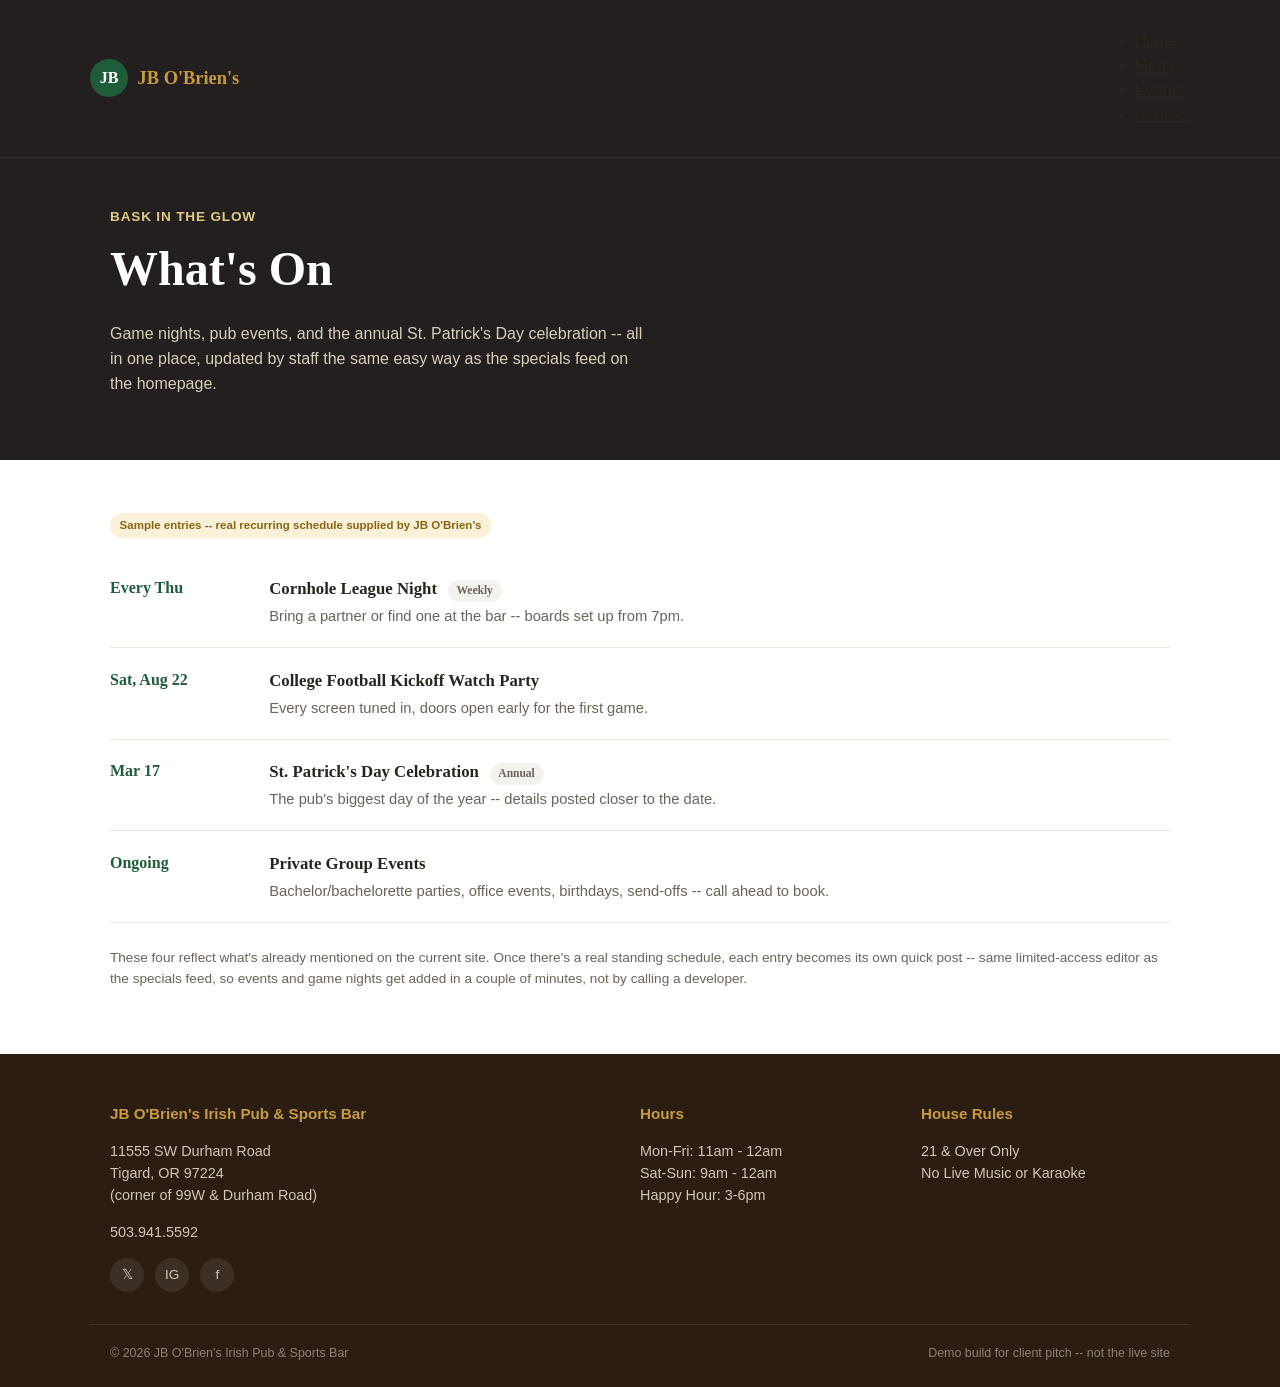
==== events.html @ f230a5fd "Add events.html for pub events page This file contains the HTML structure for the events page of JB " ====
<!DOCTYPE html>
<html lang="en">
<head>
<meta charset="UTF-8" />
<meta name="viewport" content="width=device-width, initial-scale=1.0" />
<title>Events -- JB O'Brien's Irish Pub & Sports Bar</title>
<link rel="stylesheet" href="style.css" />
</head>
<body>

<header>
  <div class="wrap nav-row">
    <a class="brand" href="index.html"><span class="mark">JB</span> JB O'Brien's</a>
    <ul class="links">
      <li><a href="index.html">Home</a></li>
      <li><a href="menu.html">Menu</a></li>
      <li><a class="active" href="events.html">Events</a></li>
      <li><a href="index.html#contact">Contact</a></li>
    </ul>
  </div>
</header>

<section class="page-banner">
  <div class="wrap">
    <div class="eyebrow">Bask in the glow</div>
    <h1>What's On</h1>
    <p style="color:#D8CFBB; max-width:34rem;">Game nights, pub events, and the annual
      St. Patrick's Day celebration -- all in one place, updated by staff the same easy way
      as the specials feed on the homepage.</p>
  </div>
</section>

<section>
  <div class="wrap">
    <span class="sample-flag">Sample entries -- real recurring schedule supplied by JB O'Brien's</span>

    <div class="event-row">
      <div class="when">Every Thu</div>
      <div>
        <h3>Cornhole League Night <span class="recurring-tag">Weekly</span></h3>
        <p>Bring a partner or find one at the bar -- boards set up from 7pm.</p>
      </div>
    </div>
    <div class="event-row">
      <div class="when">Sat, Aug 22</div>
      <div>
        <h3>College Football Kickoff Watch Party</h3>
        <p>Every screen tuned in, doors open early for the first game.</p>
      </div>
    </div>
    <div class="event-row">
      <div class="when">Mar 17</div>
      <div>
        <h3>St. Patrick's Day Celebration <span class="recurring-tag">Annual</span></h3>
        <p>The pub's biggest day of the year -- details posted closer to the date.</p>
      </div>
    </div>
    <div class="event-row">
      <div class="when">Ongoing</div>
      <div>
        <h3>Private Group Events</h3>
        <p>Bachelor/bachelorette parties, office events, birthdays, send-offs -- call ahead to book.</p>
      </div>
    </div>

    <p style="margin-top:1.5rem; font-size:.85rem; color:var(--grey);">
      These four reflect what's already mentioned on the current site. Once there's a real
      standing schedule, each entry becomes its own quick post -- same limited-access editor as
      the specials feed, so events and game nights get added in a couple of minutes, not by
      calling a developer.
    </p>
  </div>
</section>

<footer id="contact">
  <div class="wrap footer-grid">
    <div>
      <h4>JB O'Brien's Irish Pub &amp; Sports Bar</h4>
      <p>11555 SW Durham Road<br/>Tigard, OR 97224<br/>(corner of 99W &amp; Durham Road)</p>
      <p><a href="tel:5039415592">503.941.5592</a></p>
      <div class="social-row">
        <a href="https://twitter.com/jbobrienspub" aria-label="Twitter">&#120143;</a>
        <a href="https://www.instagram.com/jbobriens/" aria-label="Instagram">IG</a>
        <a href="https://www.facebook.com/JBOBriensIrishPub/" aria-label="Facebook">f</a>
      </div>
    </div>
    <div>
      <h4>Hours</h4>
      <p>Mon-Fri: 11am - 12am<br/>Sat-Sun: 9am - 12am<br/>Happy Hour: 3-6pm</p>
    </div>
    <div>
      <h4>House Rules</h4>
      <p>21 &amp; Over Only<br/>No Live Music or Karaoke</p>
    </div>
  </div>
  <div class="wrap legal-row">
    <span>&copy; 2026 JB O'Brien's Irish Pub &amp; Sports Bar</span>
    <span>Demo build for client pitch -- not the live site</span>
  </div>
</footer>

</body>
</html>
---- style.css ----
/* JB O'Brien's -- basic pitch demo (Landing + Menu + Events, no ordering automation) */
:root{
  --espresso:#231F1E;
  --espresso-2:#2b1d12;
  --gold:#C89B3C;
  --gold-light:#E3C98A;
  --green:#2E6F47;
  --green-dark:#1F5C3A;
  --rust:#9A2B2B;
  --cream:#F4F2EC;
  --ink:#2A241E;
  --grey:#6B6359;
  --white:#fff;
  --radius:14px;
  --maxw:1100px;
}
*{box-sizing:border-box;}
body{
  margin:0;
  font-family:Calibri, Arial, sans-serif;
  color:var(--ink);
  background:#fff;
  line-height:1.55;
}
h1,h2,h3{font-family:Cambria, Georgia, serif; margin:0 0 .4em;}
a{color:inherit;}
img{max-width:100%; display:block;}
.wrap{max-width:var(--maxw); margin:0 auto; padding:0 1.25rem;}
.btn{display:inline-block; padding:.75rem 1.4rem; border-radius:999px; font-weight:700; text-decoration:none; font-size:.95rem; border:2px solid transparent;}
.btn-gold{background:var(--gold); color:var(--espresso);}
.btn-outline{background:transparent; border-color:#fff; color:#fff;}
.btn-outline-dark{background:transparent; border-color:var(--espresso); color:var(--espresso);}

/* header / nav */
header{position:sticky; top:0; z-index:50; background:var(--espresso); border-bottom:1px solid rgba(255,255,255,.08);}
.nav-row{display:flex; align-items:center; justify-content:space-between; padding:.8rem 0; gap:1rem; flex-wrap:wrap;}
.brand{display:flex; align-items:center; gap:.6rem; font-family:Cambria, serif; font-weight:700; color:var(--gold); font-size:1.15rem; text-decoration:none;}
.brand .mark{width:38px;height:38px;border-radius:50%; background:var(--green-dark); color:#fff; display:flex; align-items:center; justify-content:center; font-family:Cambria, serif; font-weight:700; font-size:1rem;}
nav.links{display:flex; gap:1.6rem; list-style:none; margin:0; padding:0;}
nav.links a{color:#EFE7D6; text-decoration:none; font-size:.92rem; font-weight:600; padding-bottom:.2rem;}
nav.links a.active{color:var(--gold); border-bottom:2px solid var(--gold);}
nav.links a:hover{color:var(--gold);}

/* hero (landing only, smaller version reused as page banner) */
.hero{position:relative; min-height:62vh; display:flex; align-items:flex-end;
  background:linear-gradient(180deg, rgba(35,31,30,.15) 0%, rgba(35,31,30,.9) 100%),
             url('https://jbobriens.com/wp-content/uploads/2018/03/jb-obriens-irish-pub-sports-bar_880x632_02.jpg') center/cover no-repeat;
  color:#fff;}
.hero-inner{padding:2.6rem 0 3rem;}
.page-banner{background:var(--espresso); color:#fff; padding:3rem 0;}
.eyebrow{color:var(--gold-light); font-weight:700; letter-spacing:.06em; font-size:.85rem; text-transform:uppercase;}
.hero h1, .page-banner h1{font-size:clamp(2rem, 4.5vw, 3rem); margin:.3rem 0 .5rem;}
.hero p.lead{font-size:1.05rem; max-width:32rem; color:#F1EAD9;}
.hero-ctas{display:flex; gap:.8rem; margin-top:1.3rem; flex-wrap:wrap;}
.hero-meta{margin-top:1.4rem; font-size:.88rem; color:#D8CFBB; display:flex; gap:1.4rem; flex-wrap:wrap;}

section{padding:3.2rem 0;}
.section-head{max-width:36rem; margin-bottom:1.8rem;}
.section-head .eyebrow{color:var(--rust);}
.section-head h2{font-size:1.85rem; color:var(--ink);}
.section-head p{color:var(--grey);}
.bg-cream{background:var(--cream);}

.grid{display:grid; gap:1.3rem;}
.grid-3{grid-template-columns:repeat(3, 1fr);}
.grid-2{grid-template-columns:repeat(2, 1fr);}
@media (max-width:820px){ .grid-3, .grid-2 { grid-template-columns:1fr; } }

.card{background:#fff; border-radius:var(--radius); padding:1.4rem; border:1px solid #EAE5D8;}
.card h3{font-size:1.1rem;}
.card p{color:var(--grey); font-size:.94rem; margin:0;}
.icon-circle{width:42px; height:42px; border-radius:50%; display:flex; align-items:center; justify-content:center; color:#fff; font-weight:700; margin-bottom:.7rem; font-size:1.2rem;}

/* specials feed -- the "limited access blog module" */
.specials-feed{display:grid; gap:1.1rem;}
.special-post{
  display:grid; grid-template-columns:120px 1fr; gap:1.1rem;
  background:#fff; border:1px solid #EAE5D8; border-radius:var(--radius); padding:1.1rem; align-items:center;
}
@media (max-width:600px){ .special-post{grid-template-columns:1fr;} }
.special-date{
  background:var(--green-dark); color:#fff; border-radius:10px; text-align:center; padding:.8rem .4rem;
  font-family:Cambria, serif;
}
.special-date .d{font-size:1.5rem; font-weight:700; line-height:1;}
.special-date .m{font-size:.75rem; text-transform:uppercase; letter-spacing:.04em;}
.special-post h3{font-size:1.05rem; margin-bottom:.2rem;}
.special-post p{color:var(--grey); font-size:.92rem; margin:0;}
.editor-note{
  display:flex; align-items:center; gap:.6rem; background:var(--cream); border-radius:999px;
  padding:.5rem 1rem; font-size:.82rem; color:var(--grey); margin-top:1.4rem; width:fit-content;
}
.editor-note .dot{width:8px; height:8px; border-radius:50%; background:var(--green); flex:none;}

/* menu page */
.menu-cat{border-bottom:1px solid #EAE5D8; padding:1.2rem 0;}
.menu-cat:last-child{border-bottom:none;}
.menu-cat h3{font-size:1.1rem; margin-bottom:.6rem;}
.menu-item{display:flex; justify-content:space-between; gap:1rem; padding:.5rem 0; border-bottom:1px dashed #EDE8DC;}
.menu-item:last-child{border-bottom:none;}
.menu-item .name{font-weight:700; font-size:.98rem;}
.menu-item .desc{color:var(--grey); font-size:.85rem; margin-top:.15rem;}
.menu-item .price{font-weight:700; color:var(--rust); white-space:nowrap;}
.sample-flag{display:inline-block; background:#FBF1D9; color:#8A6412; font-size:.72rem; font-weight:700; padding:.2rem .6rem; border-radius:999px; margin-bottom:1.2rem;}

/* events page */
.event-row{display:grid; grid-template-columns:140px 1fr; gap:1.2rem; padding:1.2rem 0; border-bottom:1px solid #EAE5D8; align-items:start;}
@media (max-width:600px){ .event-row{grid-template-columns:1fr;} }
.event-row .when{font-weight:700; color:var(--green-dark); font-family:Cambria, serif;}
.event-row h3{font-size:1.05rem; margin-bottom:.2rem;}
.event-row p{color:var(--grey); font-size:.92rem; margin:0;}
.recurring-tag{display:inline-block; background:var(--cream); color:var(--grey); font-size:.72rem; font-weight:700; padding:.15rem .55rem; border-radius:999px; margin-left:.4rem;}

/* footer */
footer{background:var(--espresso-2); color:#CFC6B5; padding:3rem 0 1.5rem; font-size:.9rem;}
.footer-grid{display:grid; grid-template-columns:2fr 1fr 1fr; gap:2rem;}
@media (max-width:760px){ .footer-grid{grid-template-columns:1fr;} }
footer h4{color:var(--gold); font-size:.95rem; margin:0 0 .8rem;}
footer a{color:#CFC6B5; text-decoration:none;}
.social-row{display:flex; gap:.7rem; margin-top:.8rem;}
.social-row a{width:34px;height:34px;border-radius:50%; background:rgba(255,255,255,.08); display:flex; align-items:center; justify-content:center; font-size:.85rem;}
.legal-row{border-top:1px solid rgba(255,255,255,.08); margin-top:2rem; padding-top:1.2rem; font-size:.78rem; color:#8A8177; display:flex; justify-content:space-between; flex-wrap:wrap; gap:.5rem;}

@media (max-width:760px){ nav.links{display:none;} }
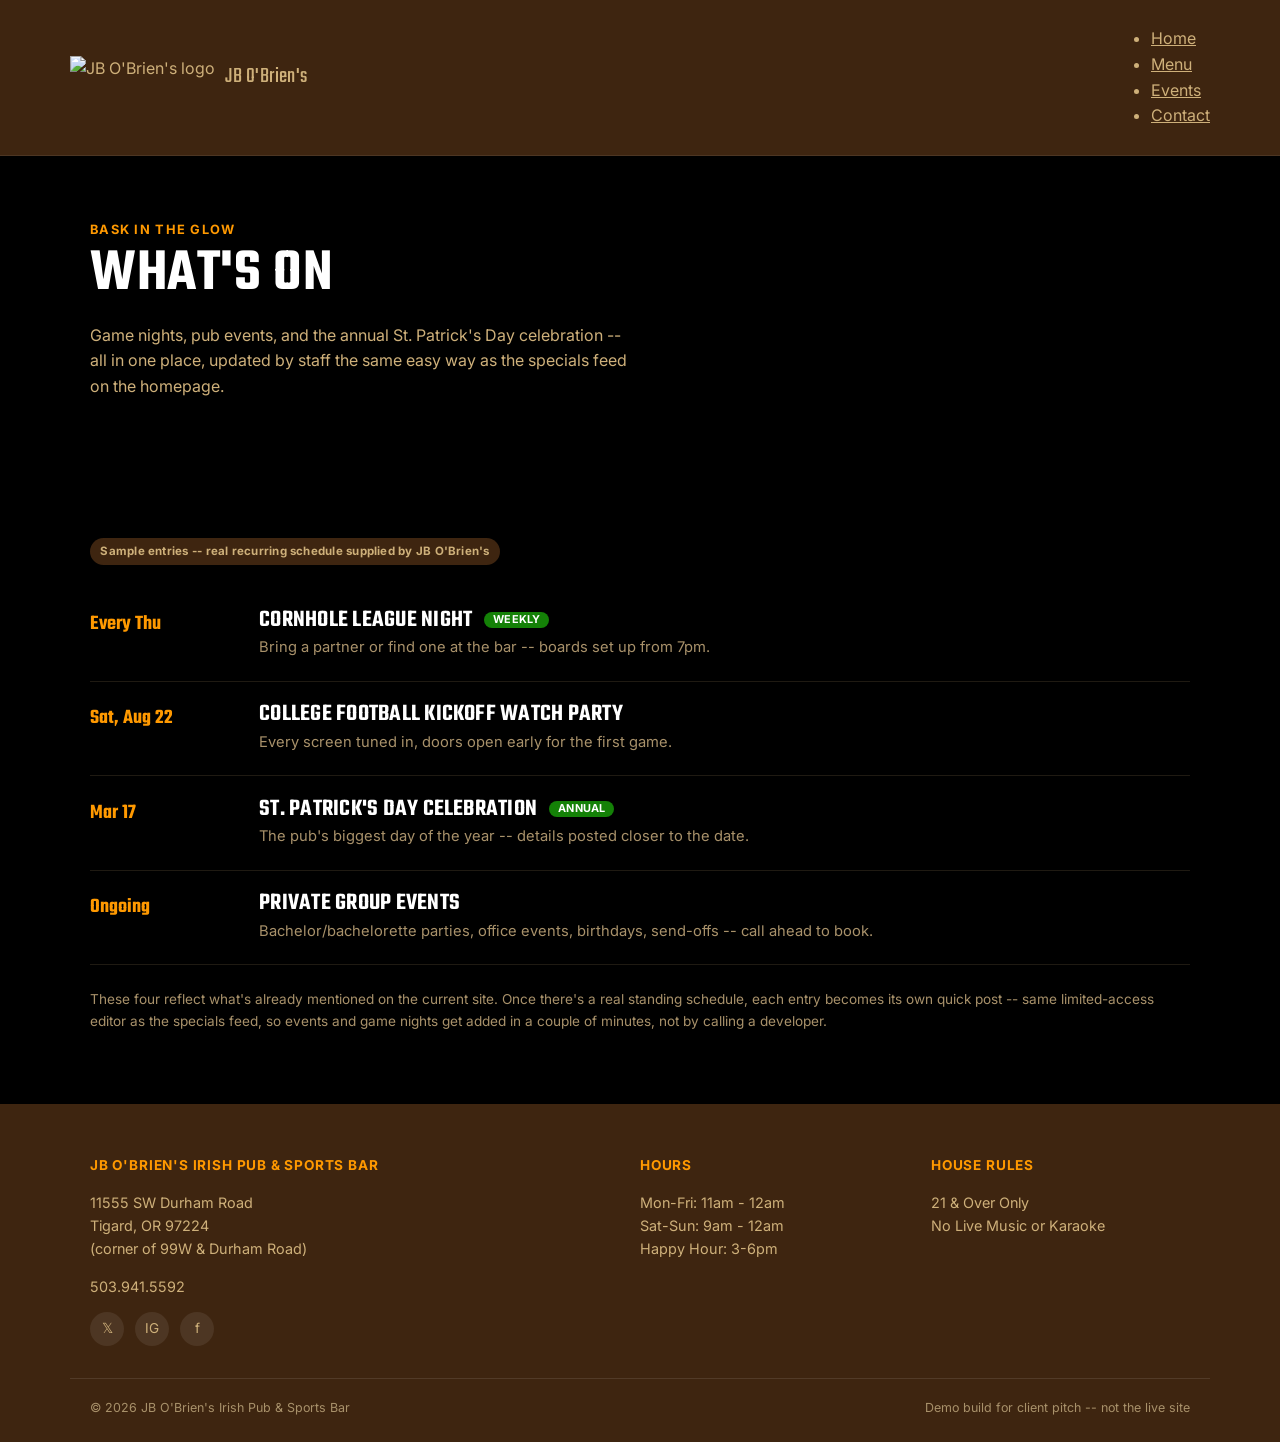
==== commit 14f71849: "Redesign with real brand palette, fonts, and food gallery" ====
--- a/events.html
+++ b/events.html
@@ -10,7 +10,10 @@
 
 <header>
   <div class="wrap nav-row">
-    <a class="brand" href="index.html"><span class="mark">JB</span> JB O'Brien's</a>
+    <a class="brand" href="index.html">
+      <img src="https://jbobriens.com/wp-content/themes/jbobriens/library/images/logo.png" alt="JB O'Brien's logo" />
+      <span>JB O'Brien's</span>
+    </a>
     <ul class="links">
       <li><a href="index.html">Home</a></li>
       <li><a href="menu.html">Menu</a></li>
@@ -20,11 +23,11 @@
   </div>
 </header>
 
-<section class="page-banner">
+<section class="page-banner banner-events">
   <div class="wrap">
     <div class="eyebrow">Bask in the glow</div>
     <h1>What's On</h1>
-    <p style="color:#D8CFBB; max-width:34rem;">Game nights, pub events, and the annual
+    <p style="color:var(--tan); max-width:34rem;">Game nights, pub events, and the annual
       St. Patrick's Day celebration -- all in one place, updated by staff the same easy way
       as the specials feed on the homepage.</p>
   </div>
@@ -63,7 +66,7 @@
       </div>
     </div>
 
-    <p style="margin-top:1.5rem; font-size:.85rem; color:var(--grey);">
+    <p style="margin-top:1.5rem; font-size:.85rem; color:var(--tan-dim);">
       These four reflect what's already mentioned on the current site. Once there's a real
       standing schedule, each entry becomes its own quick post -- same limited-access editor as
       the specials feed, so events and game nights get added in a couple of minutes, not by
--- a/style.css
+++ b/style.css
@@ -1,124 +1,167 @@
-/* JB O'Brien's -- basic pitch demo (Landing + Menu + Events, no ordering automation) */
+/* JB O'Brien's -- pitch demo v2
+   Palette pulled directly from computed styles on the live jbobriens.com:
+   black background, dark-brown wood/leather tone, tan-gold body text,
+   vivid orange as the one CTA/accent color, green used only as a rare accent.
+   Headings use Teko (their real heading font, sampled live) for the
+   condensed sports-bar/scoreboard look; Inter for body copy for legibility. */
+@import url('https://fonts.googleapis.com/css2?family=Teko:wght@500;600;700&family=Inter:wght@400;500;600;700&display=swap');
+
 :root{
-  --espresso:#231F1E;
-  --espresso-2:#2b1d12;
-  --gold:#C89B3C;
-  --gold-light:#E3C98A;
-  --green:#2E6F47;
-  --green-dark:#1F5C3A;
-  --rust:#9A2B2B;
-  --cream:#F4F2EC;
-  --ink:#2A241E;
-  --grey:#6B6359;
-  --white:#fff;
-  --radius:14px;
-  --maxw:1100px;
+  --black:#000000;
+  --near-black:#0c0906;
+  --brown:#3e2510;
+  --brown-light:#5c3a1a;
+  --tan:#ceb07a;
+  --tan-dim:#a8916a;
+  --orange:#ff9900;
+  --amber:#d57f11;
+  --green:#148107;
+  --offwhite:#f7f7f7;
+  --white:#ffffff;
+  --radius:10px;
+  --maxw:1140px;
 }
 *{box-sizing:border-box;}
 body{
   margin:0;
-  font-family:Calibri, Arial, sans-serif;
-  color:var(--ink);
-  background:#fff;
-  line-height:1.55;
+  font-family:'Inter', Calibri, Arial, sans-serif;
+  color:var(--tan);
+  background:var(--black);
+  line-height:1.6;
 }
-h1,h2,h3{font-family:Cambria, Georgia, serif; margin:0 0 .4em;}
+h1,h2,h3{font-family:'Teko', Impact, sans-serif; font-weight:600; letter-spacing:.01em; margin:0 0 .3em; text-transform:uppercase; line-height:1.05;}
 a{color:inherit;}
 img{max-width:100%; display:block;}
 .wrap{max-width:var(--maxw); margin:0 auto; padding:0 1.25rem;}
-.btn{display:inline-block; padding:.75rem 1.4rem; border-radius:999px; font-weight:700; text-decoration:none; font-size:.95rem; border:2px solid transparent;}
-.btn-gold{background:var(--gold); color:var(--espresso);}
-.btn-outline{background:transparent; border-color:#fff; color:#fff;}
-.btn-outline-dark{background:transparent; border-color:var(--espresso); color:var(--espresso);}
+
+.btn{display:inline-block; padding:.75rem 1.5rem; border-radius:4px; font-weight:700; text-decoration:none; font-size:.9rem; letter-spacing:.03em; text-transform:uppercase; border:2px solid transparent; font-family:'Teko',sans-serif; font-size:1.05rem;}
+.btn-orange{background:var(--orange); color:#1a0f04;}
+.btn-orange:hover{background:#ffb03d;}
+.btn-outline{background:transparent; border-color:var(--tan); color:var(--tan);}
+.btn-outline:hover{border-color:var(--orange); color:var(--orange);}
+
+/* neon-sign text treatment -- used sparingly, echoes the real bar's neon signage */
+.neon{color:var(--orange); text-shadow:0 0 6px rgba(255,153,0,.55), 0 0 18px rgba(255,153,0,.25);}
 
 /* header / nav */
-header{position:sticky; top:0; z-index:50; background:var(--espresso); border-bottom:1px solid rgba(255,255,255,.08);}
-.nav-row{display:flex; align-items:center; justify-content:space-between; padding:.8rem 0; gap:1rem; flex-wrap:wrap;}
-.brand{display:flex; align-items:center; gap:.6rem; font-family:Cambria, serif; font-weight:700; color:var(--gold); font-size:1.15rem; text-decoration:none;}
-.brand .mark{width:38px;height:38px;border-radius:50%; background:var(--green-dark); color:#fff; display:flex; align-items:center; justify-content:center; font-family:Cambria, serif; font-weight:700; font-size:1rem;}
-nav.links{display:flex; gap:1.6rem; list-style:none; margin:0; padding:0;}
-nav.links a{color:#EFE7D6; text-decoration:none; font-size:.92rem; font-weight:600; padding-bottom:.2rem;}
-nav.links a.active{color:var(--gold); border-bottom:2px solid var(--gold);}
-nav.links a:hover{color:var(--gold);}
+header{position:sticky; top:0; z-index:50; background:var(--brown); border-bottom:1px solid rgba(255,255,255,.08);}
+.nav-row{display:flex; align-items:center; justify-content:space-between; padding:.65rem 0; gap:1rem; flex-wrap:wrap;}
+.brand{display:flex; align-items:center; gap:.65rem; text-decoration:none;}
+.brand img{height:44px; width:auto; display:block;}
+.brand span{font-family:'Teko',sans-serif; font-size:1.4rem; color:var(--tan); letter-spacing:.02em;}
+nav.links{display:flex; gap:1.7rem; list-style:none; margin:0; padding:0;}
+nav.links a{color:var(--tan); text-decoration:none; font-size:.95rem; font-weight:600; padding-bottom:.2rem; font-family:'Teko',sans-serif; font-size:1.05rem; letter-spacing:.04em; text-transform:uppercase;}
+nav.links a.active{color:var(--orange); border-bottom:2px solid var(--orange);}
+nav.links a:hover{color:var(--orange);}
 
-/* hero (landing only, smaller version reused as page banner) */
-.hero{position:relative; min-height:62vh; display:flex; align-items:flex-end;
-  background:linear-gradient(180deg, rgba(35,31,30,.15) 0%, rgba(35,31,30,.9) 100%),
+/* hero (landing) */
+.hero{position:relative; min-height:72vh; display:flex; align-items:flex-end;
+  background:linear-gradient(180deg, rgba(0,0,0,.25) 0%, rgba(0,0,0,.75) 55%, rgba(0,0,0,.97) 100%),
              url('https://jbobriens.com/wp-content/uploads/2018/03/jb-obriens-irish-pub-sports-bar_880x632_02.jpg') center/cover no-repeat;
-  color:#fff;}
-.hero-inner{padding:2.6rem 0 3rem;}
-.page-banner{background:var(--espresso); color:#fff; padding:3rem 0;}
-.eyebrow{color:var(--gold-light); font-weight:700; letter-spacing:.06em; font-size:.85rem; text-transform:uppercase;}
-.hero h1, .page-banner h1{font-size:clamp(2rem, 4.5vw, 3rem); margin:.3rem 0 .5rem;}
-.hero p.lead{font-size:1.05rem; max-width:32rem; color:#F1EAD9;}
-.hero-ctas{display:flex; gap:.8rem; margin-top:1.3rem; flex-wrap:wrap;}
-.hero-meta{margin-top:1.4rem; font-size:.88rem; color:#D8CFBB; display:flex; gap:1.4rem; flex-wrap:wrap;}
+  color:var(--white);}
+.hero-inner{padding:2.8rem 0 3.2rem;}
+.page-banner{position:relative; padding:4rem 0; color:var(--white);
+  background:linear-gradient(180deg, rgba(0,0,0,.55) 0%, rgba(0,0,0,.9) 100%),
+             url('https://jbobriens.com/wp-content/uploads/2018/03/ABOUT-JB-OBriens-Irish-Pub-and-Sports-Bar.jpg') center/cover no-repeat;
+}
+.page-banner.banner-events{
+  background:linear-gradient(180deg, rgba(0,0,0,.55) 0%, rgba(0,0,0,.9) 100%),
+             url('https://jbobriens.com/wp-content/uploads/2018/03/Jb-obriens-irish-pub-party-booth_01.jpg') center/cover no-repeat;
+}
+.eyebrow{color:var(--orange); font-weight:700; letter-spacing:.1em; font-size:.8rem; text-transform:uppercase; font-family:'Inter',sans-serif;}
+.hero h1{font-size:clamp(3rem, 8vw, 5.5rem); margin:.15rem 0 .4rem; color:var(--white);}
+.page-banner h1{font-size:clamp(2.4rem, 6vw, 3.8rem); margin:.15rem 0 .3rem; color:var(--white);}
+.hero p.lead{font-size:1.1rem; max-width:32rem; color:var(--tan); font-family:'Inter',sans-serif;}
+.hero-ctas{display:flex; gap:.8rem; margin-top:1.4rem; flex-wrap:wrap;}
+.hero-meta{margin-top:1.5rem; font-size:.85rem; color:var(--tan-dim); display:flex; gap:1.4rem; flex-wrap:wrap; font-family:'Inter',sans-serif;}
 
-section{padding:3.2rem 0;}
-.section-head{max-width:36rem; margin-bottom:1.8rem;}
-.section-head .eyebrow{color:var(--rust);}
-.section-head h2{font-size:1.85rem; color:var(--ink);}
-.section-head p{color:var(--grey);}
-.bg-cream{background:var(--cream);}
+section{padding:3.6rem 0;}
+.section-head{max-width:38rem; margin-bottom:2rem;}
+.section-head p{color:var(--tan-dim); font-family:'Inter',sans-serif; font-size:.98rem;}
+.section-head h2{font-size:2.4rem; color:var(--white);}
+.bg-near{background:var(--near-black);}
+.bg-brown{background:var(--brown); color:var(--tan);}
 
 .grid{display:grid; gap:1.3rem;}
 .grid-3{grid-template-columns:repeat(3, 1fr);}
 .grid-2{grid-template-columns:repeat(2, 1fr);}
+.grid-4{grid-template-columns:repeat(4, 1fr);}
+@media (max-width:900px){ .grid-4{grid-template-columns:repeat(2, 1fr);} }
 @media (max-width:820px){ .grid-3, .grid-2 { grid-template-columns:1fr; } }
 
-.card{background:#fff; border-radius:var(--radius); padding:1.4rem; border:1px solid #EAE5D8;}
-.card h3{font-size:1.1rem;}
-.card p{color:var(--grey); font-size:.94rem; margin:0;}
-.icon-circle{width:42px; height:42px; border-radius:50%; display:flex; align-items:center; justify-content:center; color:#fff; font-weight:700; margin-bottom:.7rem; font-size:1.2rem;}
+.card{background:var(--near-black); border-radius:var(--radius); padding:1.5rem; border:1px solid rgba(206,176,122,.15);}
+.card h3{font-size:1.5rem; color:var(--white);}
+.card p{color:var(--tan-dim); font-size:.94rem; margin:0; font-family:'Inter',sans-serif;}
+.icon-circle{width:46px; height:46px; border-radius:50%; display:flex; align-items:center; justify-content:center; color:#1a0f04; font-weight:700; margin-bottom:.8rem; font-size:1.3rem; background:var(--orange);}
+
+/* -------- food gallery: "Straight From Our Kitchen" -------- */
+.food-grid{display:grid; grid-template-columns:repeat(4, 1fr); gap:1.1rem;}
+@media (max-width:900px){ .food-grid{grid-template-columns:repeat(2, 1fr);} }
+.food-card{position:relative; border-radius:var(--radius); overflow:hidden; aspect-ratio:3/4; background:var(--brown);}
+.food-card img{width:100%; height:100%; object-fit:cover; transition:transform .4s ease;}
+.food-card:hover img{transform:scale(1.06);}
+.food-card .shade{position:absolute; inset:0; background:linear-gradient(180deg, rgba(0,0,0,0) 40%, rgba(0,0,0,.92) 100%);}
+.food-card .cap{position:absolute; left:0; right:0; bottom:0; padding:1rem;}
+.food-card .cap .dish{font-family:'Teko',sans-serif; font-size:1.5rem; color:var(--white); line-height:1;}
+.food-card .cap .tag{display:inline-block; margin-top:.35rem; font-size:.68rem; letter-spacing:.06em; text-transform:uppercase; color:var(--orange); font-family:'Inter',sans-serif; font-weight:700;}
 
 /* specials feed -- the "limited access blog module" */
-.specials-feed{display:grid; gap:1.1rem;}
+.specials-feed{display:grid; gap:1rem;}
 .special-post{
-  display:grid; grid-template-columns:120px 1fr; gap:1.1rem;
-  background:#fff; border:1px solid #EAE5D8; border-radius:var(--radius); padding:1.1rem; align-items:center;
+  display:grid; grid-template-columns:100px 1fr; gap:1.1rem;
+  background:var(--near-black); border:1px solid rgba(206,176,122,.15); border-radius:var(--radius); padding:1.1rem; align-items:center;
 }
 @media (max-width:600px){ .special-post{grid-template-columns:1fr;} }
 .special-date{
-  background:var(--green-dark); color:#fff; border-radius:10px; text-align:center; padding:.8rem .4rem;
-  font-family:Cambria, serif;
+  background:var(--orange); color:#1a0f04; border-radius:6px; text-align:center; padding:.7rem .4rem;
+  font-family:'Teko',sans-serif;
 }
-.special-date .d{font-size:1.5rem; font-weight:700; line-height:1;}
-.special-date .m{font-size:.75rem; text-transform:uppercase; letter-spacing:.04em;}
-.special-post h3{font-size:1.05rem; margin-bottom:.2rem;}
-.special-post p{color:var(--grey); font-size:.92rem; margin:0;}
+.special-date .d{font-size:1.8rem; font-weight:700; line-height:1;}
+.special-date .m{font-size:.8rem; text-transform:uppercase; letter-spacing:.04em;}
+.special-post h3{font-size:1.5rem; margin-bottom:.15rem; color:var(--white);}
+.special-post p{color:var(--tan-dim); font-size:.92rem; margin:0; font-family:'Inter',sans-serif;}
 .editor-note{
-  display:flex; align-items:center; gap:.6rem; background:var(--cream); border-radius:999px;
-  padding:.5rem 1rem; font-size:.82rem; color:var(--grey); margin-top:1.4rem; width:fit-content;
+  display:flex; align-items:center; gap:.6rem; background:var(--brown); border-radius:999px;
+  padding:.55rem 1.1rem; font-size:.82rem; color:var(--tan); margin-top:1.5rem; width:fit-content; font-family:'Inter',sans-serif;
 }
-.editor-note .dot{width:8px; height:8px; border-radius:50%; background:var(--green); flex:none;}
+.editor-note .dot{width:8px; height:8px; border-radius:50%; background:var(--orange); flex:none; box-shadow:0 0 6px rgba(255,153,0,.8);}
 
 /* menu page */
-.menu-cat{border-bottom:1px solid #EAE5D8; padding:1.2rem 0;}
+.menu-cat-photo{
+  display:grid; grid-template-columns:180px 1fr; gap:1.4rem; align-items:center;
+  border-bottom:1px solid rgba(206,176,122,.15); padding:1.6rem 0;
+}
+@media (max-width:640px){ .menu-cat-photo{grid-template-columns:1fr;} }
+.menu-cat-photo img{width:100%; height:130px; object-fit:cover; border-radius:var(--radius);}
+.menu-cat-photo:last-child{border-bottom:none;}
+.menu-cat-photo h3{font-size:1.7rem; margin-bottom:.3rem; color:var(--white);}
+.menu-cat{border-bottom:1px solid rgba(206,176,122,.15); padding:1.4rem 0;}
 .menu-cat:last-child{border-bottom:none;}
-.menu-cat h3{font-size:1.1rem; margin-bottom:.6rem;}
-.menu-item{display:flex; justify-content:space-between; gap:1rem; padding:.5rem 0; border-bottom:1px dashed #EDE8DC;}
+.menu-cat h3{font-size:1.7rem; margin-bottom:.5rem; color:var(--white);}
+.menu-item{display:flex; justify-content:space-between; gap:1rem; padding:.5rem 0; border-bottom:1px dashed rgba(206,176,122,.15); font-family:'Inter',sans-serif;}
 .menu-item:last-child{border-bottom:none;}
-.menu-item .name{font-weight:700; font-size:.98rem;}
-.menu-item .desc{color:var(--grey); font-size:.85rem; margin-top:.15rem;}
-.menu-item .price{font-weight:700; color:var(--rust); white-space:nowrap;}
-.sample-flag{display:inline-block; background:#FBF1D9; color:#8A6412; font-size:.72rem; font-weight:700; padding:.2rem .6rem; border-radius:999px; margin-bottom:1.2rem;}
+.menu-item .name{font-weight:700; font-size:.98rem; color:var(--white);}
+.menu-item .desc{color:var(--tan-dim); font-size:.85rem; margin-top:.15rem;}
+.menu-item .price{font-weight:700; color:var(--orange); white-space:nowrap;}
+.sample-flag{display:inline-block; background:var(--brown); color:var(--tan); font-size:.72rem; font-weight:700; padding:.25rem .65rem; border-radius:999px; margin-bottom:1.4rem; font-family:'Inter',sans-serif; letter-spacing:.02em;}
 
 /* events page */
-.event-row{display:grid; grid-template-columns:140px 1fr; gap:1.2rem; padding:1.2rem 0; border-bottom:1px solid #EAE5D8; align-items:start;}
+.event-row{display:grid; grid-template-columns:150px 1fr; gap:1.2rem; padding:1.3rem 0; border-bottom:1px solid rgba(206,176,122,.15); align-items:start;}
 @media (max-width:600px){ .event-row{grid-template-columns:1fr;} }
-.event-row .when{font-weight:700; color:var(--green-dark); font-family:Cambria, serif;}
-.event-row h3{font-size:1.05rem; margin-bottom:.2rem;}
-.event-row p{color:var(--grey); font-size:.92rem; margin:0;}
-.recurring-tag{display:inline-block; background:var(--cream); color:var(--grey); font-size:.72rem; font-weight:700; padding:.15rem .55rem; border-radius:999px; margin-left:.4rem;}
+.event-row .when{font-weight:600; color:var(--orange); font-family:'Teko',sans-serif; font-size:1.3rem;}
+.event-row h3{font-size:1.5rem; margin-bottom:.2rem; color:var(--white);}
+.event-row p{color:var(--tan-dim); font-size:.92rem; margin:0; font-family:'Inter',sans-serif;}
+.recurring-tag{display:inline-block; background:var(--green); color:var(--white); font-size:.68rem; font-weight:700; padding:.15rem .55rem; border-radius:999px; margin-left:.5rem; font-family:'Inter',sans-serif; letter-spacing:.02em; text-transform:uppercase; vertical-align:middle;}
 
 /* footer */
-footer{background:var(--espresso-2); color:#CFC6B5; padding:3rem 0 1.5rem; font-size:.9rem;}
+footer{background:var(--brown); color:var(--tan); padding:3.2rem 0 1.5rem; font-size:.9rem; font-family:'Inter',sans-serif;}
 .footer-grid{display:grid; grid-template-columns:2fr 1fr 1fr; gap:2rem;}
 @media (max-width:760px){ .footer-grid{grid-template-columns:1fr;} }
-footer h4{color:var(--gold); font-size:.95rem; margin:0 0 .8rem;}
-footer a{color:#CFC6B5; text-decoration:none;}
+footer h4{color:var(--orange); font-size:.85rem; margin:0 0 .8rem; font-family:'Inter',sans-serif; text-transform:uppercase; letter-spacing:.06em;}
+footer a{color:var(--tan); text-decoration:none;}
+footer a:hover{color:var(--orange);}
 .social-row{display:flex; gap:.7rem; margin-top:.8rem;}
 .social-row a{width:34px;height:34px;border-radius:50%; background:rgba(255,255,255,.08); display:flex; align-items:center; justify-content:center; font-size:.85rem;}
-.legal-row{border-top:1px solid rgba(255,255,255,.08); margin-top:2rem; padding-top:1.2rem; font-size:.78rem; color:#8A8177; display:flex; justify-content:space-between; flex-wrap:wrap; gap:.5rem;}
+.legal-row{border-top:1px solid rgba(255,255,255,.1); margin-top:2rem; padding-top:1.2rem; font-size:.78rem; color:var(--tan-dim); display:flex; justify-content:space-between; flex-wrap:wrap; gap:.5rem;}
 
 @media (max-width:760px){ nav.links{display:none;} }
